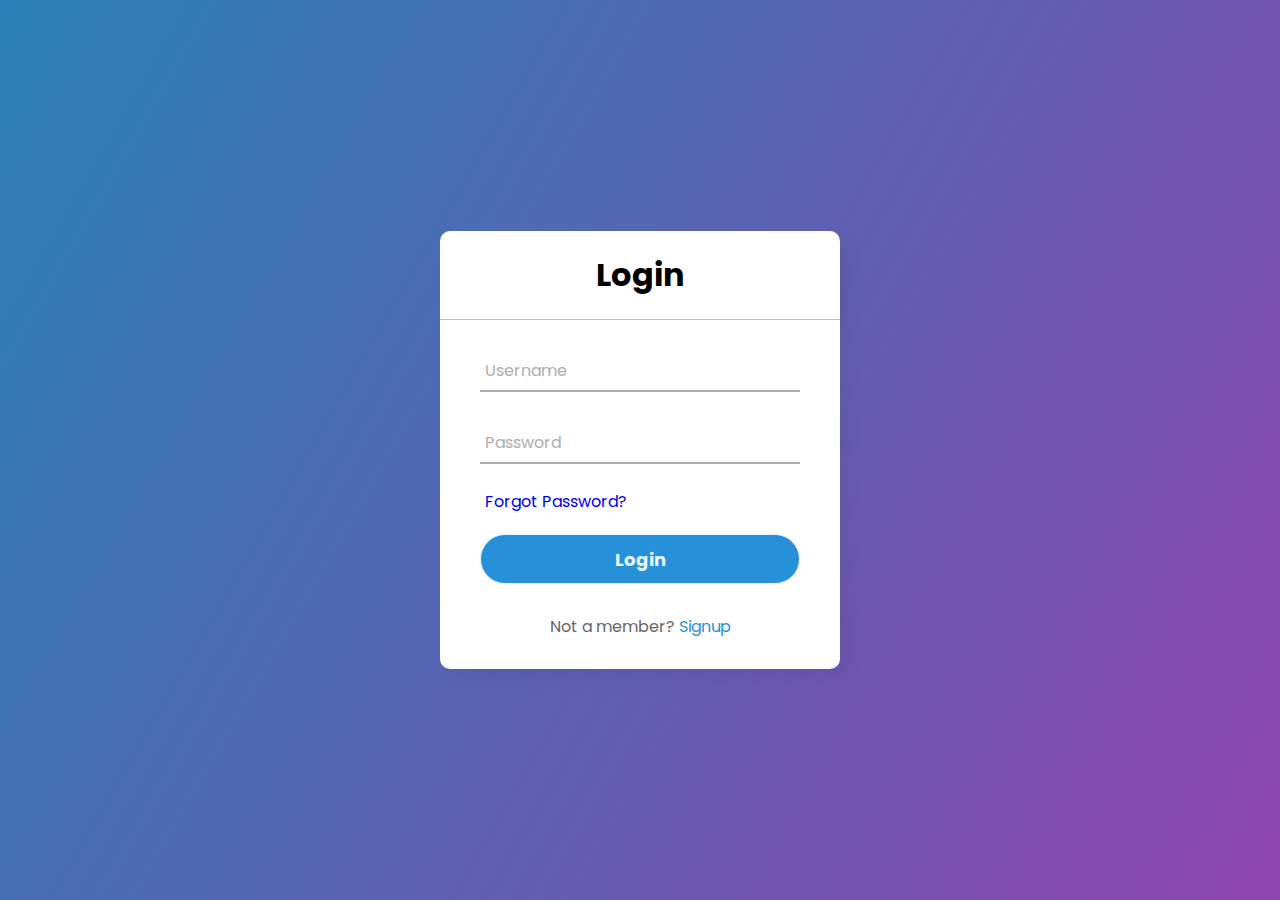
==== index.html @ 72952971 "first commit" ====
<!DOCTYPE html>
<html lang="en" dir="ltr">
  <head>
    <meta charset="utf-8">
    <title>Subject Allotment System</title>
    <link rel="stylesheet" href="style.css">
    
    <link rel="icon" href="https://w7.pngwing.com/pngs/270/212/png-transparent-education-graphic-designer-logo-education-course-art-red-thumbnail.png" type="image/x-icon">
  </head>
  <body>
    <div class="center">
      <h1>Login</h1>
      <form method="post">
        <div class="txt_field">
          <input type="text" required id="email">
          <span></span>
          <label>Username</label>
        </div>
        <div class="txt_field">
          <input type="password" required id="password" name="password">
          <span></span>
          <label>Password</label>
        </div>
        <div class="pass"><a href="#">Forgot Password?</a> </div>
        <input type="submit" value="Login" onclick="auth()">
        <div class="signup_link">
          Not a member? <a href="#">Signup</a>
        </div>
      </form>
    </div>
<script>
  function auth(){
    var email = document.getElementById("email").value;
    var password = document.getElementById("password").value;
    if(email== "admin@gmail.com" && password=="admin123"){
      window.location.assign("project.html");
      alert("Login Successfully ");
    }
    else{
      alert("Invalid Information");
      
      return;
    }
  }
</script>
  </body>
</html>
---- style.css ----
@import url('https://fonts.googleapis.com/css2?family=Noto+Sans:wght@700&family=Poppins:wght@400;500;600&display=swap');
*{
  margin: 0;
  padding: 0;
  box-sizing: border-box;
  font-family: "Poppins", sans-serif;
}
body{
  margin: 0;
  padding: 0;
  background: linear-gradient(120deg,#2980b9, #8e44ad);
  height: 100vh;
  overflow: hidden;
}
.center{
  position: absolute;
  top: 50%;
  left: 50%;
  transform: translate(-50%, -50%);
  width: 400px;
  background: white;
  border-radius: 10px;
  box-shadow: 10px 10px 15px rgba(0,0,0,0.05);
}
.center h1{
  text-align: center;
  padding: 20px 0;
  border-bottom: 1px solid silver;
}
.center form{
  padding: 0 40px;
  box-sizing: border-box;
}
form .txt_field{
  position: relative;
  border-bottom: 2px solid #adadad;
  margin: 30px 0;
}
.txt_field input{
  width: 100%;
  padding: 0 5px;
  height: 40px;
  font-size: 16px;
  border: none;
  background: none;
  outline: none;
}
.txt_field label{
  position: absolute;
  top: 50%;
  left: 5px;
  color: #adadad;
  transform: translateY(-50%);
  font-size: 16px;
  pointer-events: none;
  transition: .5s;
}
.txt_field span::before{
  content: '';
  position: absolute;
  top: 40px;
  left: 0;
  width: 0%;
  height: 2px;
  background: #2691d9;
  transition: .5s;
}
.txt_field input:focus ~ label,
.txt_field input:valid ~ label{
  top: -5px;
  color: #2691d9;
}
.txt_field input:focus ~ span::before,
.txt_field input:valid ~ span::before{
  width: 100%;
}
.pass{
  margin: -5px 0 20px 5px;
  color: #a6a6a6;
  cursor: pointer;
}
.pass:hover{
  text-decoration: underline;
}
input[type="submit"]{
  width: 100%;
  height: 50px;
  border: 1px solid;
  background: #2691d9;
  border-radius: 25px;
  font-size: 18px;
  color: #e9f4fb;
  font-weight: 700;
  cursor: pointer;
  outline: none;
}
input[type="submit"]:hover{
  /* border-color: #2691d9; */
  transition: .5s;
  color: white;
  background-color: black;
}
.signup_link{
  margin: 30px 0;
  text-align: center;
  font-size: 16px;
  color: #666666;
}
.signup_link a{
  color: #2691d9;
  text-decoration: none;
}
.signup_link a:hover{
  text-decoration: underline;
}
.pass a{
  text-decoration: none;
}
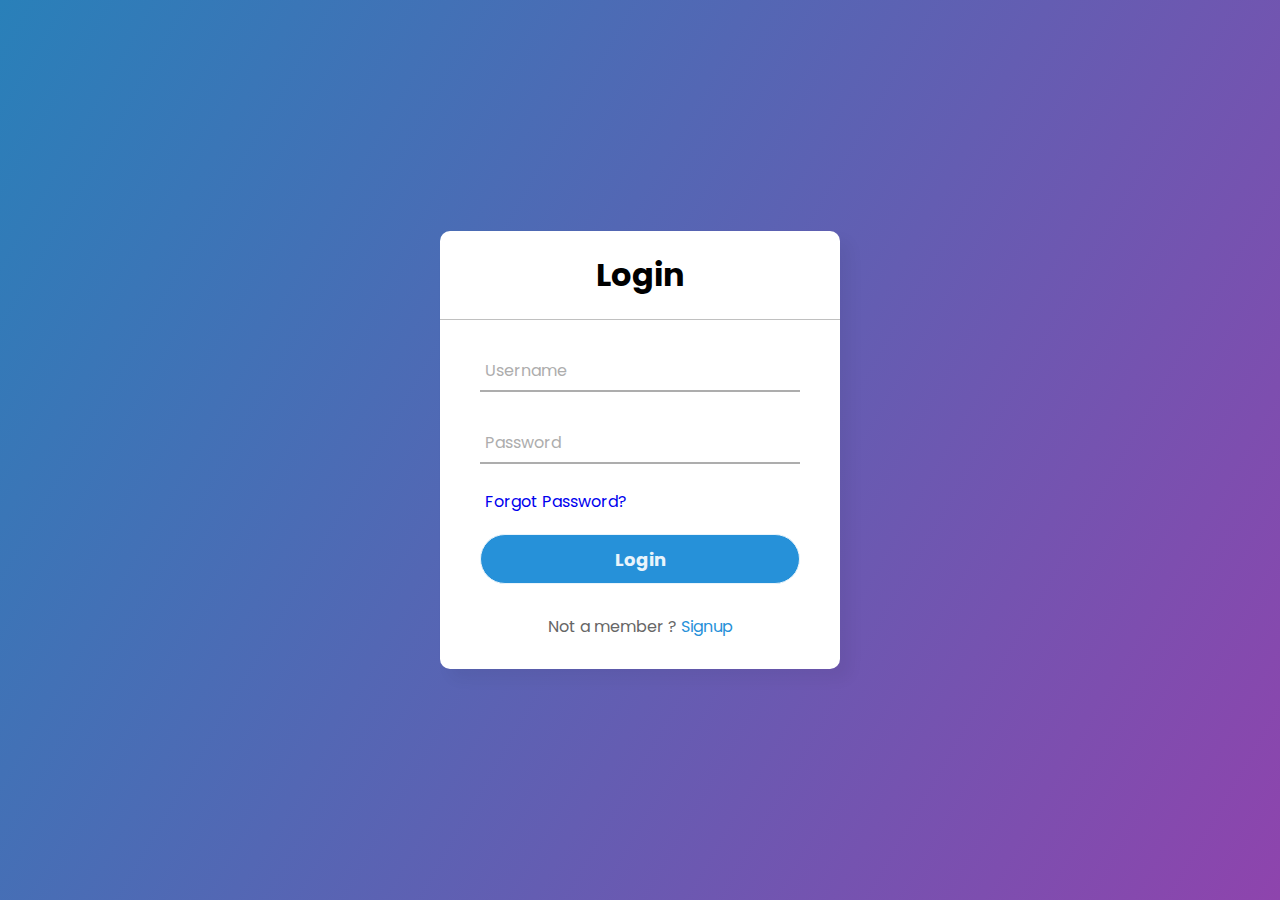
==== commit 9178e5b9: "second commit" ====
--- a/index.html
+++ b/index.html
@@ -5,7 +5,7 @@
     <title>Subject Allotment System</title>
     <link rel="stylesheet" href="style.css">
     
-    <link rel="icon" href="https://w7.pngwing.com/pngs/270/212/png-transparent-education-graphic-designer-logo-education-course-art-red-thumbnail.png" type="image/x-icon">
+    <link rel="icon" href="images/xxlogo.png" type="image/x-icon">
   </head>
   <body>
     <div class="center">
@@ -21,10 +21,10 @@
           <span></span>
           <label>Password</label>
         </div>
-        <div class="pass"><a href="#">Forgot Password?</a> </div>
+        <div class="pass"><a href="forgot.html">Forgot Password?</a> </div>
         <input type="submit" value="Login" onclick="auth()">
         <div class="signup_link">
-          Not a member? <a href="#">Signup</a>
+          Not a member ? <a href="signup.html">Signup</a>
         </div>
       </form>
     </div>
